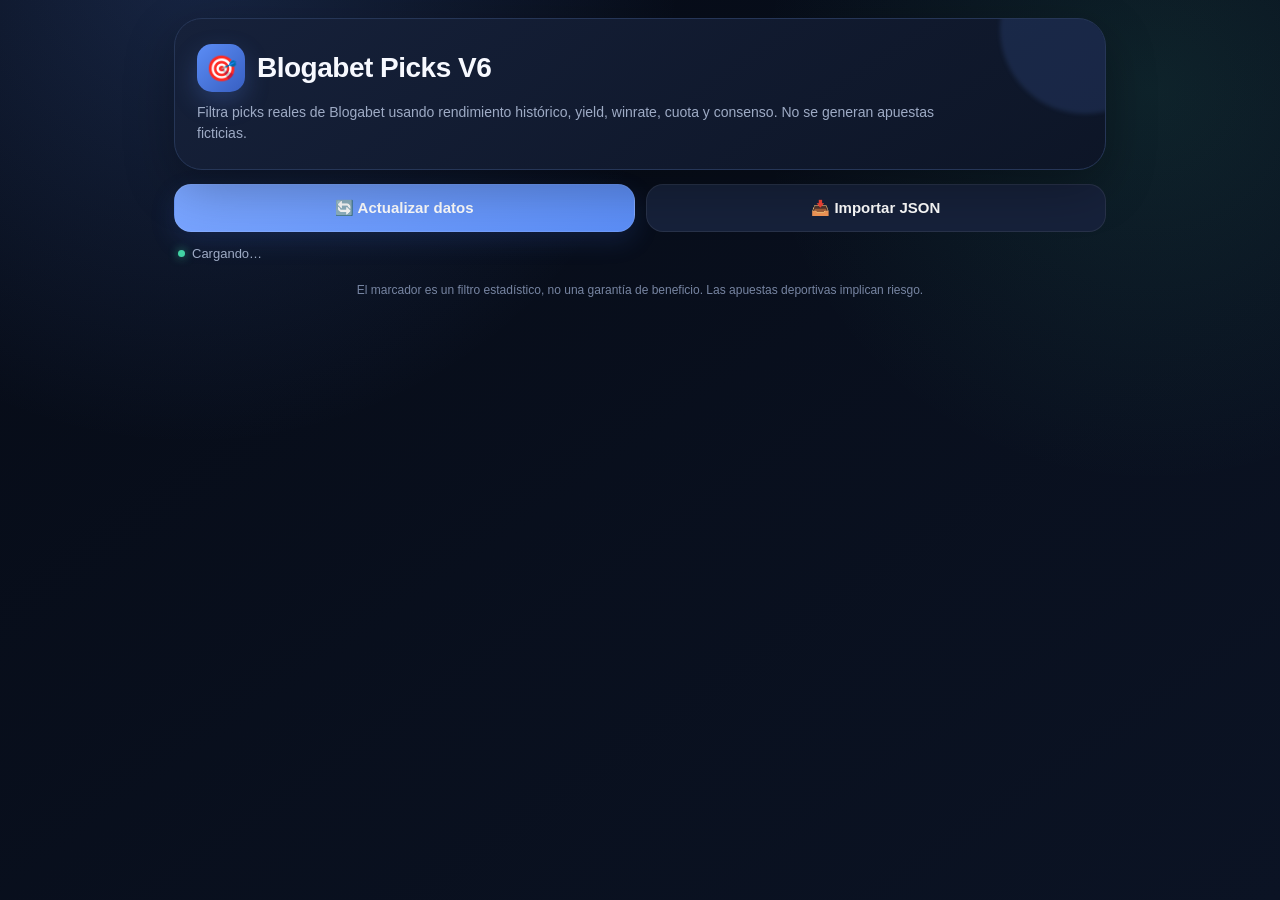
==== index_interfaz_mejorada.html @ e92dabb8 "Add files via upload" ====
<!doctype html>
<html lang="es">
<head>
<meta charset="utf-8">
<meta name="viewport" content="width=device-width,initial-scale=1,viewport-fit=cover">
<meta name="theme-color" content="#0a1020">
<link rel="manifest" href="manifest.json">
<title>Blogabet Picks V6</title>
<style>
:root{
  --bg:#060b16;--bg2:#0b1324;--card:#111a2d;--card2:#16213a;
  --border:#263657;--text:#f7f9ff;--muted:#9eabc5;
  --blue:#5b8df6;--blue2:#7aa5ff;--good:#42d3a4;--gold:#f5c451;
  --danger:#ff6b7a;--shadow:0 18px 50px rgba(0,0,0,.28);
}
*{box-sizing:border-box}
html{scroll-behavior:smooth}
body{
  margin:0;min-height:100vh;color:var(--text);
  background:
    radial-gradient(circle at 15% -5%,rgba(91,141,246,.20),transparent 34%),
    radial-gradient(circle at 90% 10%,rgba(66,211,164,.10),transparent 28%),
    linear-gradient(145deg,var(--bg),var(--bg2));
  font-family:-apple-system,BlinkMacSystemFont,"Segoe UI",Roboto,Arial,sans-serif;
}
.wrap{max-width:960px;margin:auto;padding:18px 14px 48px}
.hero{
  position:relative;overflow:hidden;padding:25px 22px;
  border:1px solid var(--border);border-radius:28px;
  background:linear-gradient(145deg,rgba(22,33,58,.96),rgba(13,21,39,.96));
  box-shadow:var(--shadow);
}
.hero:after{
  content:"";position:absolute;width:170px;height:170px;border-radius:50%;
  right:-65px;top:-75px;background:rgba(91,141,246,.14);filter:blur(2px)
}
.brand{display:flex;align-items:center;gap:12px;margin-bottom:8px}
.logo{
  width:48px;height:48px;display:grid;place-items:center;border-radius:15px;
  background:linear-gradient(135deg,var(--blue),#385fc1);
  font-size:25px;box-shadow:0 10px 25px rgba(91,141,246,.25)
}
.hero h1{font-size:28px;line-height:1.1;margin:0;font-weight:850;letter-spacing:-.5px}
.hero p{color:var(--muted);line-height:1.5;margin:10px 0 0;max-width:760px;font-size:14px}
.buttons{display:grid;grid-template-columns:1fr 1fr;gap:11px;margin:14px 0}
.btn{
  border:1px solid rgba(255,255,255,.08);background:linear-gradient(135deg,var(--blue2),var(--blue));
  color:white;border-radius:17px;padding:14px 16px;font-size:15px;font-weight:800;
  box-shadow:0 9px 25px rgba(55,100,205,.18);cursor:pointer;
}
.btn.alt{background:var(--card2);box-shadow:none}
.btn:active{transform:translateY(1px)}
.status{
  display:flex;align-items:center;gap:7px;color:var(--muted);font-size:13px;
  margin:13px 4px 8px
}
.status:before{
  content:"";width:7px;height:7px;border-radius:50%;background:var(--good);
  box-shadow:0 0 10px rgba(66,211,164,.7)
}
#content{display:block}
.pick{
  position:relative;overflow:hidden;padding:18px;margin:11px 0;
  border:1px solid var(--border);border-radius:22px;
  background:linear-gradient(145deg,rgba(17,26,45,.98),rgba(13,21,37,.98));
  box-shadow:0 10px 30px rgba(0,0,0,.16);
  transition:transform .18s ease,border-color .18s ease,box-shadow .18s ease
}
.pick:hover{transform:translateY(-2px);border-color:#38527f;box-shadow:0 15px 35px rgba(0,0,0,.22)}
.pick:first-child{border-color:rgba(91,141,246,.55);box-shadow:0 12px 35px rgba(47,84,170,.18)}
.top{display:flex;justify-content:space-between;align-items:center;gap:10px;color:var(--muted);font-size:12px;text-transform:uppercase;letter-spacing:.35px}
.score{
  background:linear-gradient(135deg,#314a7b,#26385f);border:1px solid #415b8e;
  border-radius:999px;padding:6px 10px;color:#fff;font-weight:850;font-size:12px
}
.match{font-size:18px;font-weight:850;margin:12px 0 7px;line-height:1.25}
.selection{
  display:inline-block;font-size:20px;font-weight:900;line-height:1.2;
  color:#fff;background:rgba(91,141,246,.10);border:1px solid rgba(91,141,246,.22);
  border-radius:13px;padding:9px 12px;margin:3px 0
}
.meta{color:var(--muted);font-size:12px;margin-top:9px;line-height:1.45}
.empty,.panel{
  padding:23px;margin-top:15px;border:1px solid var(--border);
  border-radius:22px;background:var(--card);box-shadow:var(--shadow)
}
.empty{text-align:center}
.note{color:#7785a2;font-size:12px;line-height:1.5;text-align:center;margin:20px auto 0;max-width:720px}
@media(max-width:600px){
  .wrap{padding:12px 11px 38px}
  .hero{padding:21px 17px;border-radius:24px}
  .hero h1{font-size:24px}
  .logo{width:43px;height:43px;font-size:22px}
  .buttons{grid-template-columns:1fr}
  .btn{padding:14px}
  .pick{padding:16px;border-radius:19px}
  .match{font-size:17px}
  .selection{font-size:18px}
}
</style>
</head>
<body>
<main class="wrap">
<section class="hero">
<div class="brand"><div class="logo">🎯</div><h1>Blogabet Picks V6</h1></div>
<p>Filtra picks reales de Blogabet usando rendimiento histórico, yield, winrate, cuota y consenso. No se generan apuestas ficticias.</p>
</section>
<div class="buttons">
<button class="btn" id="refresh">🔄 Actualizar datos</button>
<button class="btn alt" id="import">📥 Importar JSON</button>
<input id="file" type="file" accept="application/json" hidden>
</div>
<div class="status" id="status">Cargando…</div>
<section id="content"></section>
<p class="note">El marcador es un filtro estadístico, no una garantía de beneficio. Las apuestas deportivas implican riesgo.</p>
</main>
<script src="app_3_corregido.js"></script>
</body>
</html>
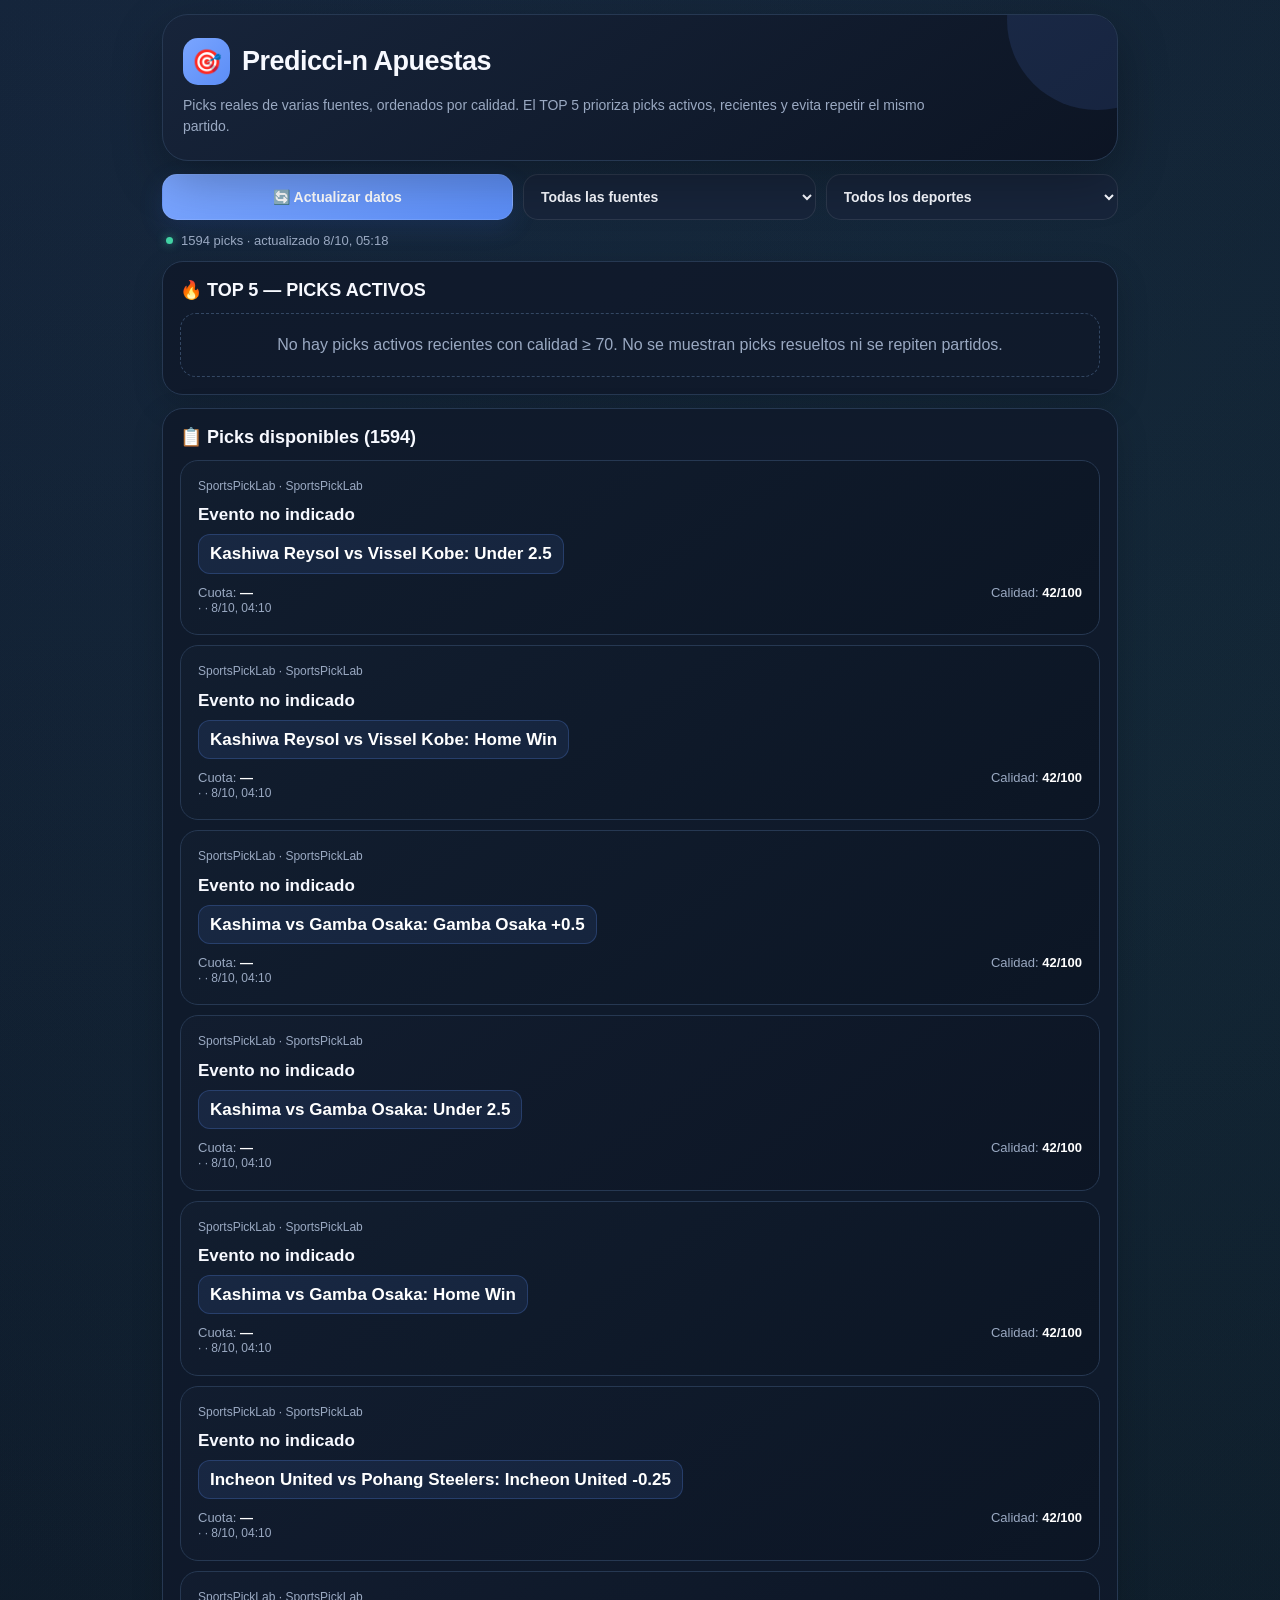
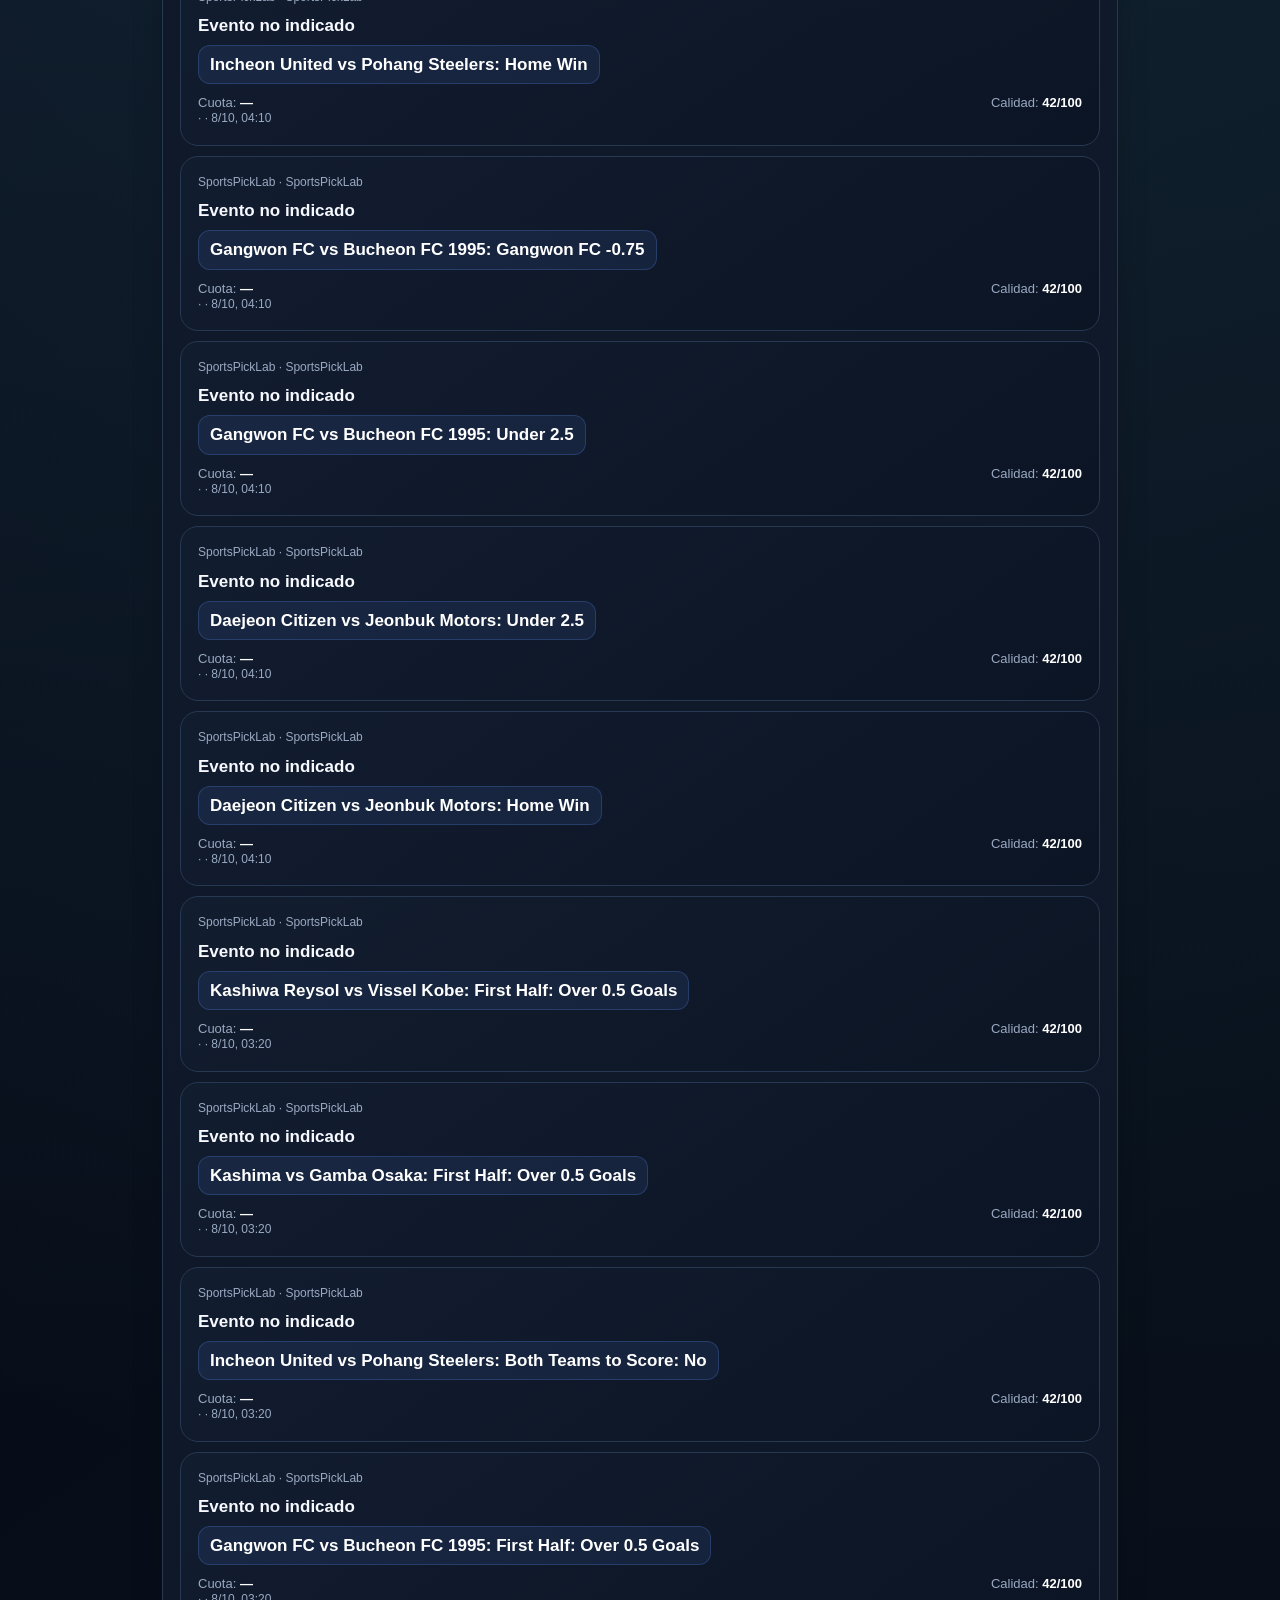
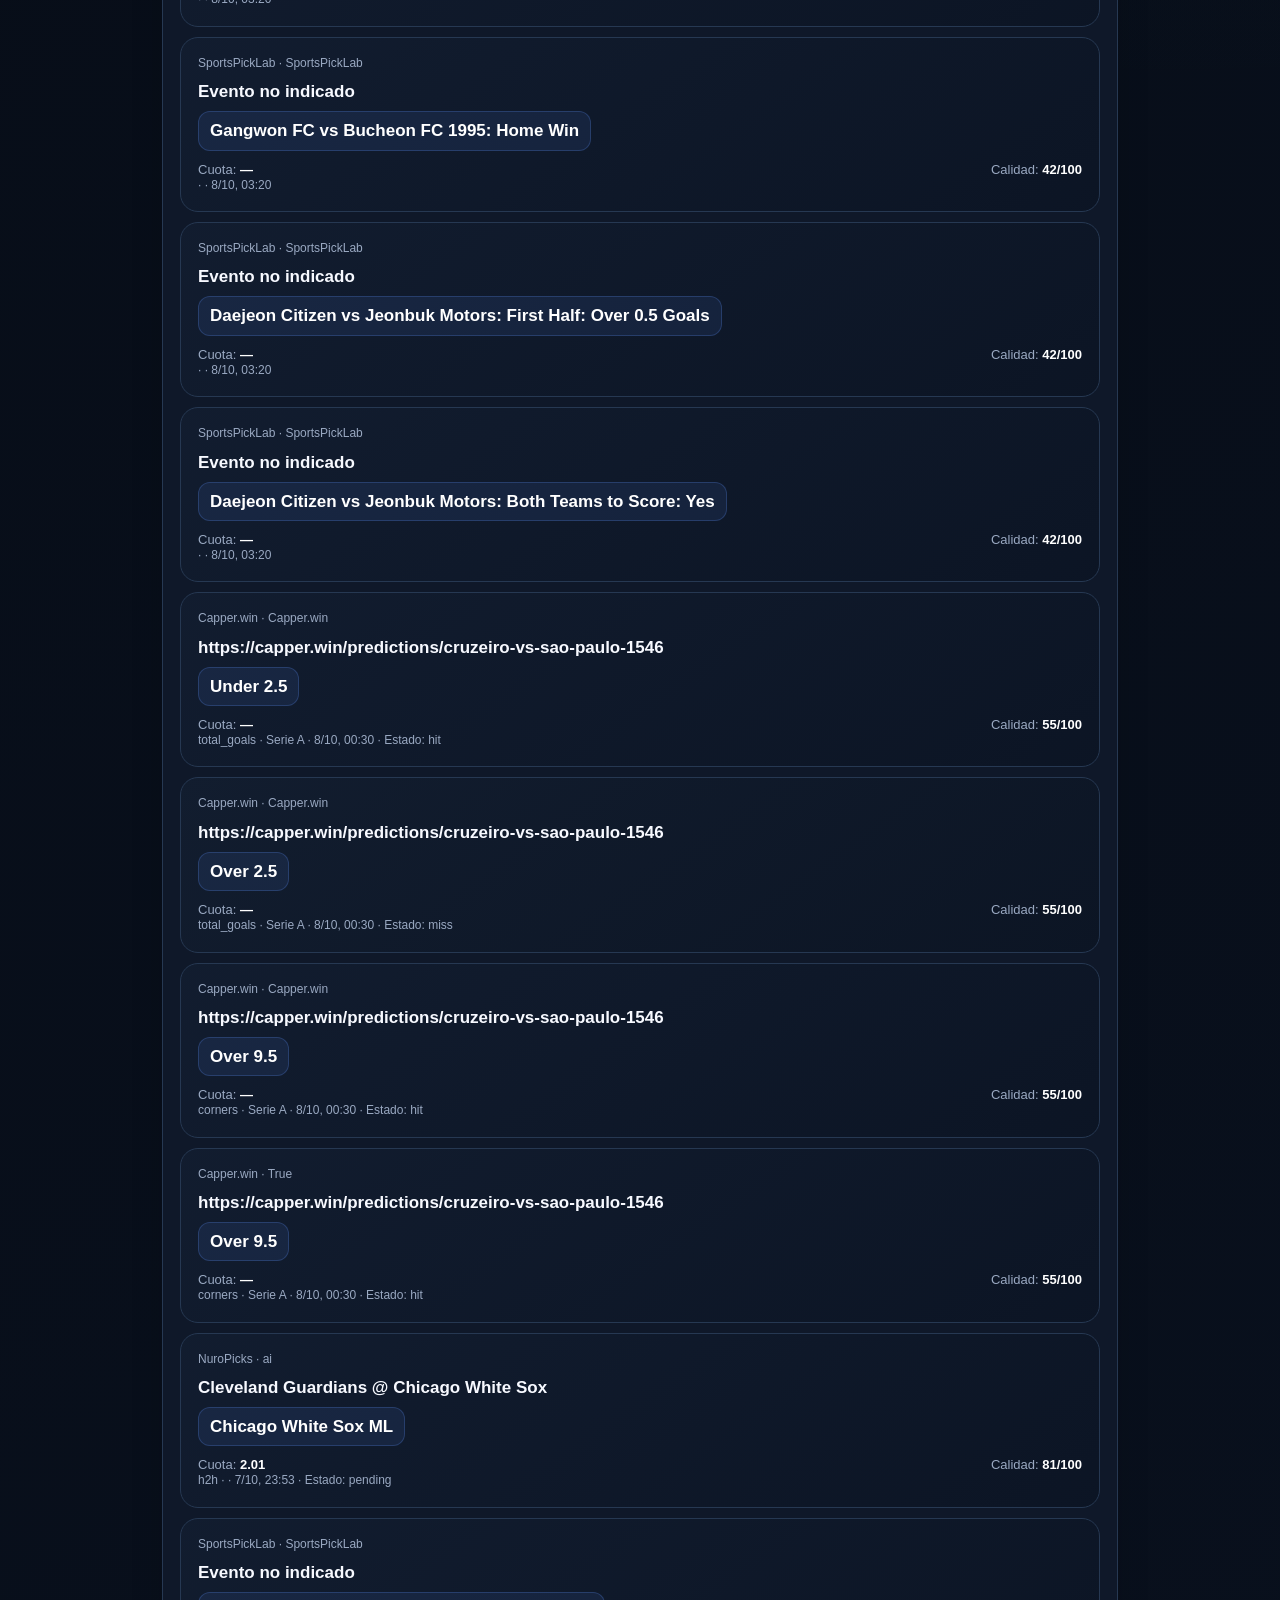
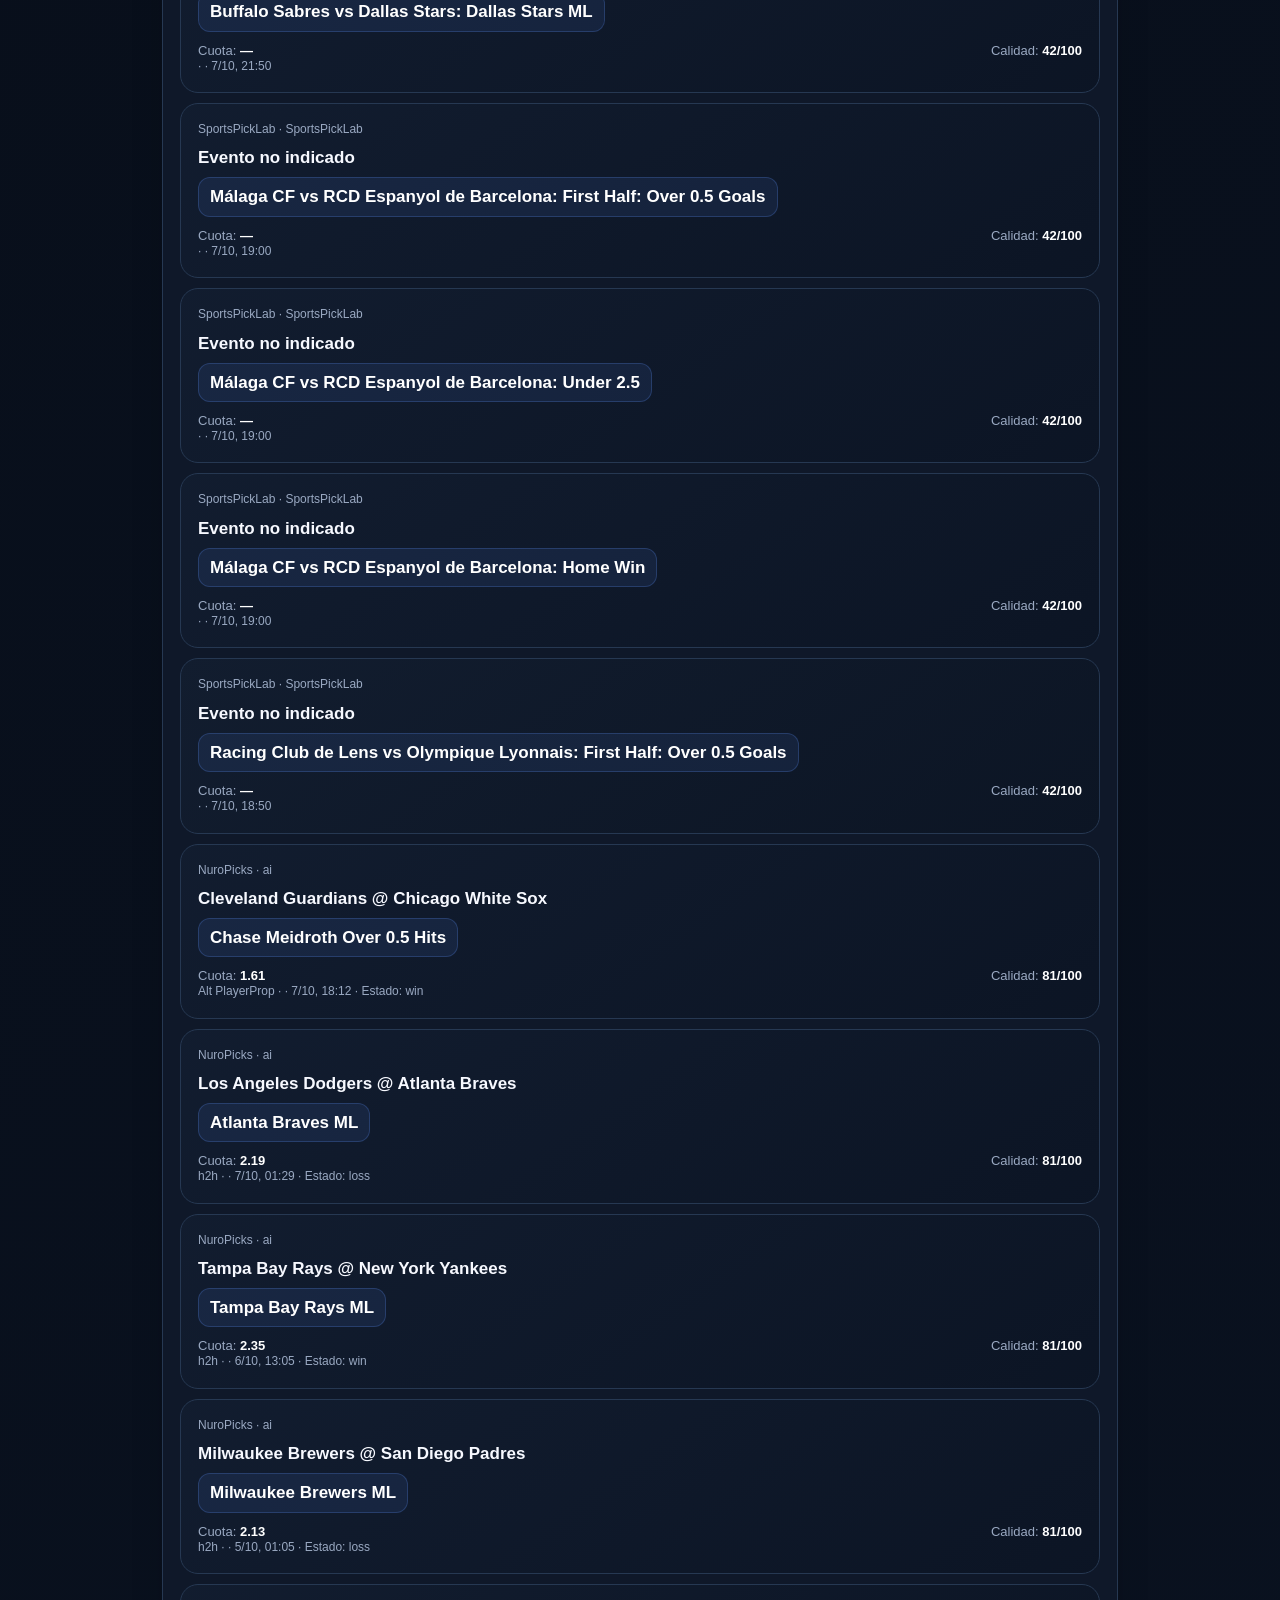
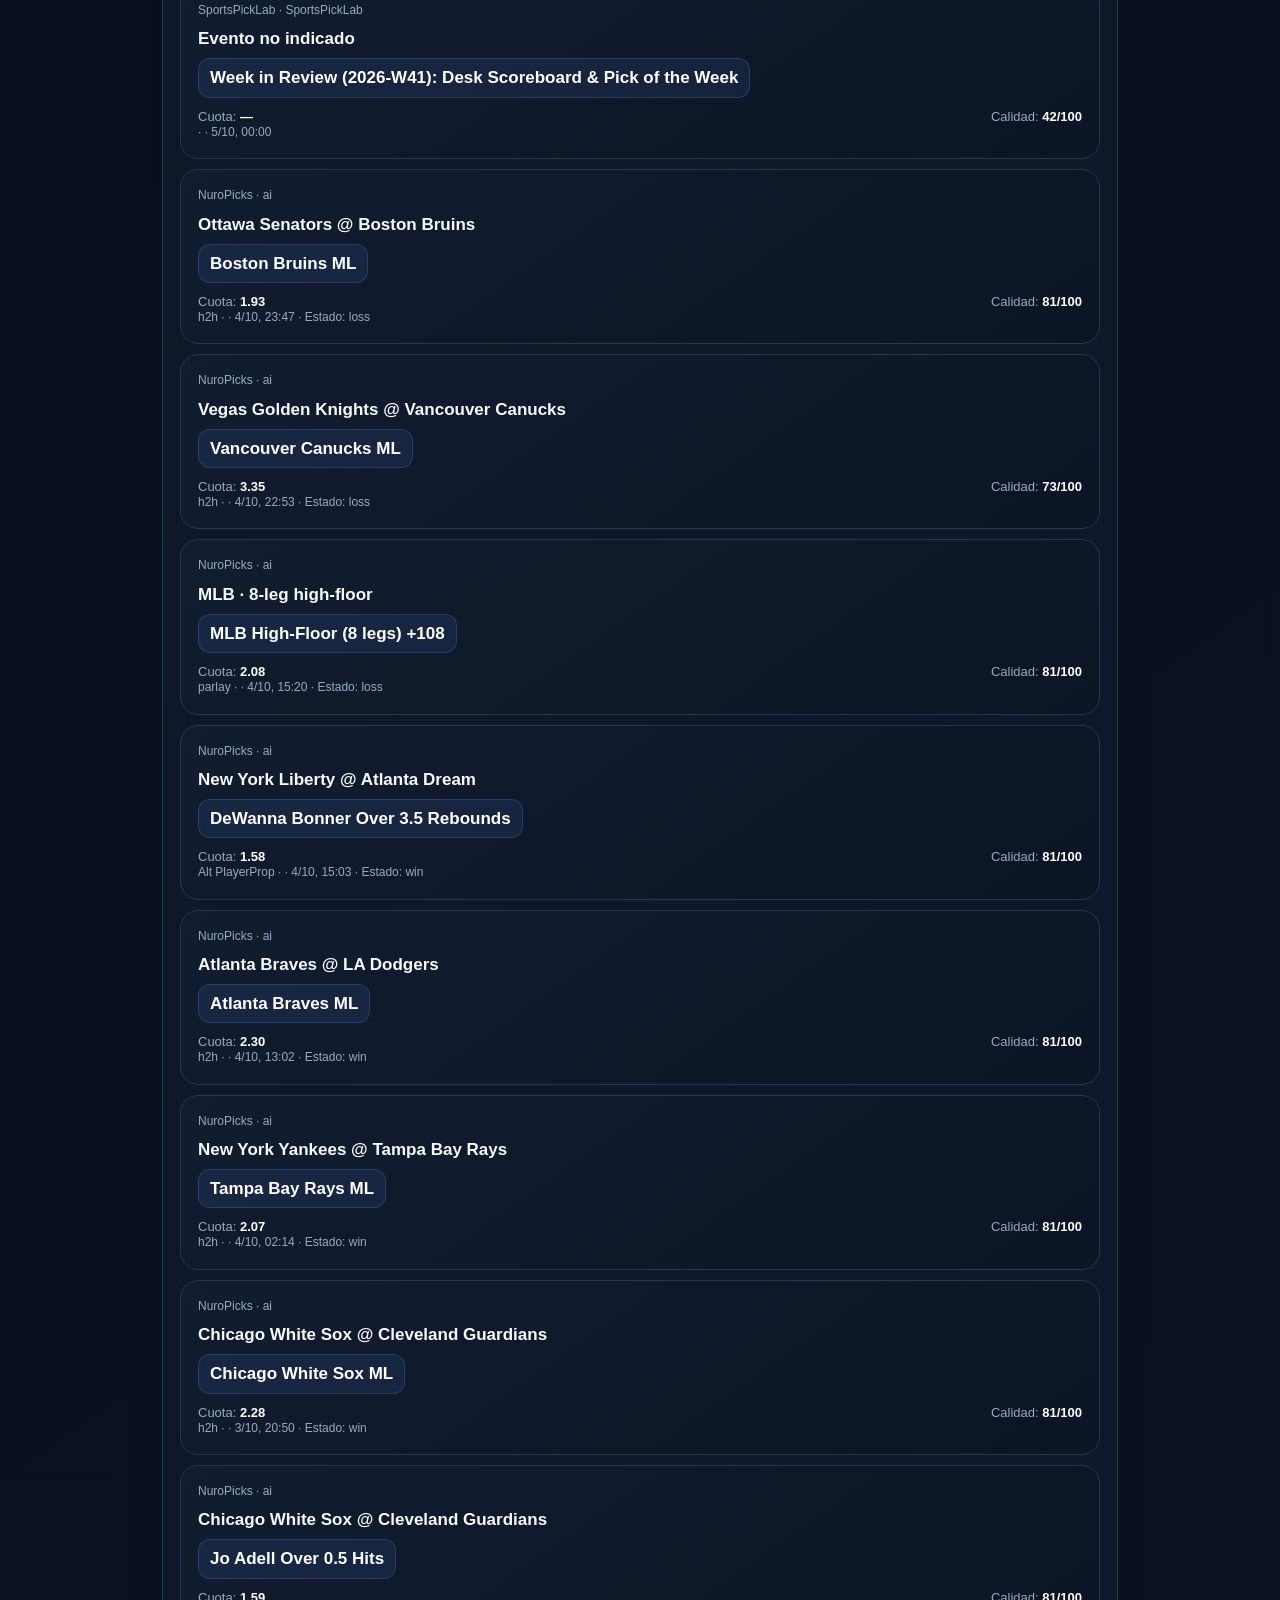
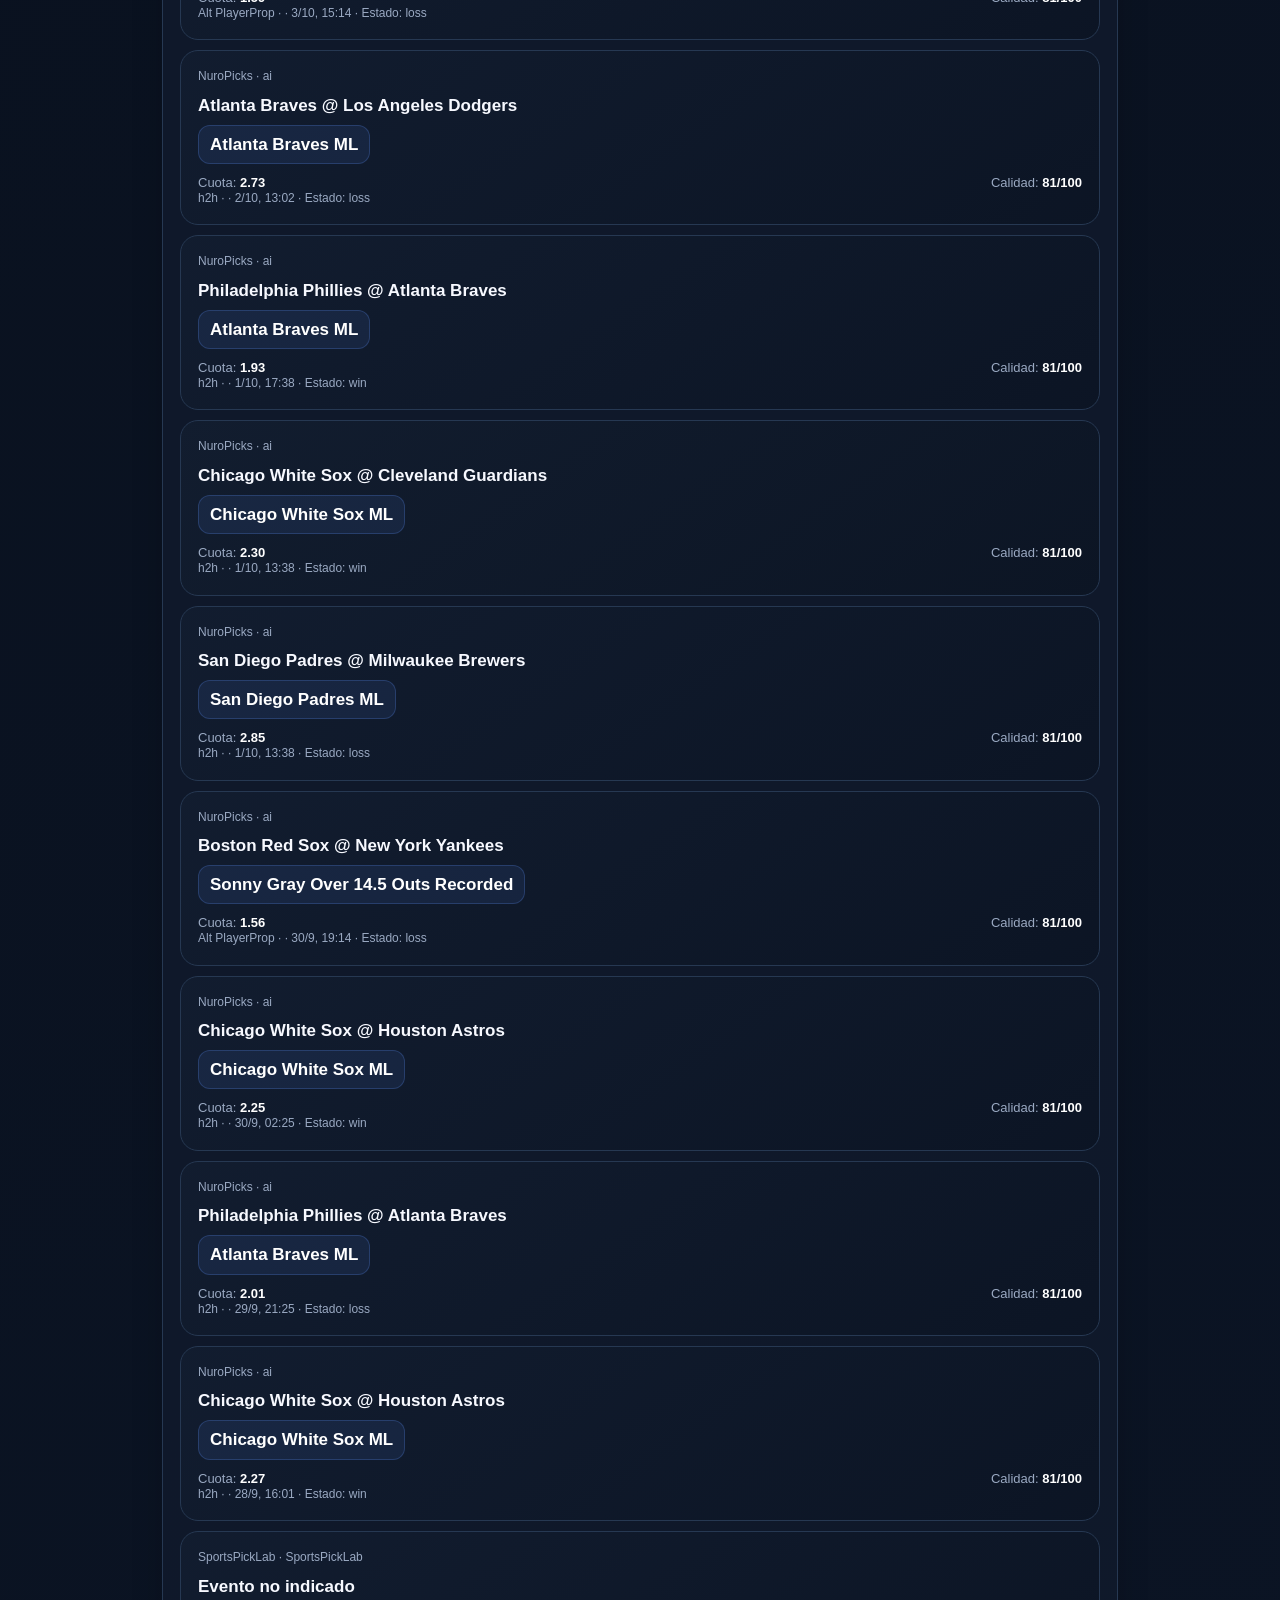
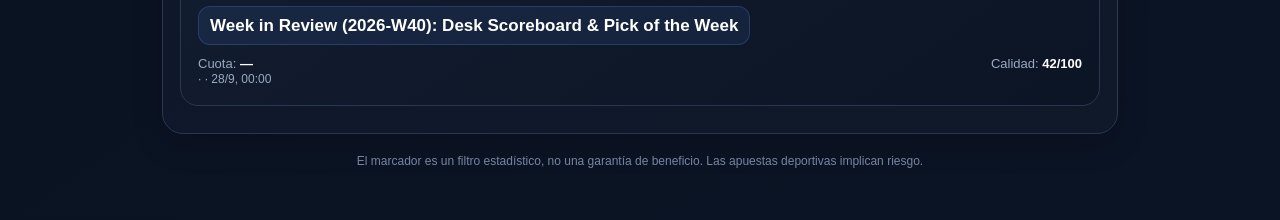
==== commit bfebc7fb: "Add files via upload" ====
--- a/index_interfaz_mejorada.html
+++ b/index_interfaz_mejorada.html
@@ -3,117 +3,47 @@
 <head>
 <meta charset="utf-8">
 <meta name="viewport" content="width=device-width,initial-scale=1,viewport-fit=cover">
-<meta name="theme-color" content="#0a1020">
+<meta name="theme-color" content="#08111f">
 <link rel="manifest" href="manifest.json">
-<title>Blogabet Picks V6</title>
+<title>Predicci-n Apuestas</title>
 <style>
-:root{
-  --bg:#060b16;--bg2:#0b1324;--card:#111a2d;--card2:#16213a;
-  --border:#263657;--text:#f7f9ff;--muted:#9eabc5;
-  --blue:#5b8df6;--blue2:#7aa5ff;--good:#42d3a4;--gold:#f5c451;
-  --danger:#ff6b7a;--shadow:0 18px 50px rgba(0,0,0,.28);
-}
-*{box-sizing:border-box}
-html{scroll-behavior:smooth}
-body{
-  margin:0;min-height:100vh;color:var(--text);
-  background:
-    radial-gradient(circle at 15% -5%,rgba(91,141,246,.20),transparent 34%),
-    radial-gradient(circle at 90% 10%,rgba(66,211,164,.10),transparent 28%),
-    linear-gradient(145deg,var(--bg),var(--bg2));
-  font-family:-apple-system,BlinkMacSystemFont,"Segoe UI",Roboto,Arial,sans-serif;
-}
-.wrap{max-width:960px;margin:auto;padding:18px 14px 48px}
-.hero{
-  position:relative;overflow:hidden;padding:25px 22px;
-  border:1px solid var(--border);border-radius:28px;
-  background:linear-gradient(145deg,rgba(22,33,58,.96),rgba(13,21,39,.96));
-  box-shadow:var(--shadow);
-}
-.hero:after{
-  content:"";position:absolute;width:170px;height:170px;border-radius:50%;
-  right:-65px;top:-75px;background:rgba(91,141,246,.14);filter:blur(2px)
-}
-.brand{display:flex;align-items:center;gap:12px;margin-bottom:8px}
-.logo{
-  width:48px;height:48px;display:grid;place-items:center;border-radius:15px;
-  background:linear-gradient(135deg,var(--blue),#385fc1);
-  font-size:25px;box-shadow:0 10px 25px rgba(91,141,246,.25)
-}
-.hero h1{font-size:28px;line-height:1.1;margin:0;font-weight:850;letter-spacing:-.5px}
-.hero p{color:var(--muted);line-height:1.5;margin:10px 0 0;max-width:760px;font-size:14px}
-.buttons{display:grid;grid-template-columns:1fr 1fr;gap:11px;margin:14px 0}
-.btn{
-  border:1px solid rgba(255,255,255,.08);background:linear-gradient(135deg,var(--blue2),var(--blue));
-  color:white;border-radius:17px;padding:14px 16px;font-size:15px;font-weight:800;
-  box-shadow:0 9px 25px rgba(55,100,205,.18);cursor:pointer;
-}
-.btn.alt{background:var(--card2);box-shadow:none}
-.btn:active{transform:translateY(1px)}
-.status{
-  display:flex;align-items:center;gap:7px;color:var(--muted);font-size:13px;
-  margin:13px 4px 8px
-}
-.status:before{
-  content:"";width:7px;height:7px;border-radius:50%;background:var(--good);
-  box-shadow:0 0 10px rgba(66,211,164,.7)
-}
-#content{display:block}
-.pick{
-  position:relative;overflow:hidden;padding:18px;margin:11px 0;
-  border:1px solid var(--border);border-radius:22px;
-  background:linear-gradient(145deg,rgba(17,26,45,.98),rgba(13,21,37,.98));
-  box-shadow:0 10px 30px rgba(0,0,0,.16);
-  transition:transform .18s ease,border-color .18s ease,box-shadow .18s ease
-}
-.pick:hover{transform:translateY(-2px);border-color:#38527f;box-shadow:0 15px 35px rgba(0,0,0,.22)}
-.pick:first-child{border-color:rgba(91,141,246,.55);box-shadow:0 12px 35px rgba(47,84,170,.18)}
-.top{display:flex;justify-content:space-between;align-items:center;gap:10px;color:var(--muted);font-size:12px;text-transform:uppercase;letter-spacing:.35px}
-.score{
-  background:linear-gradient(135deg,#314a7b,#26385f);border:1px solid #415b8e;
-  border-radius:999px;padding:6px 10px;color:#fff;font-weight:850;font-size:12px
-}
-.match{font-size:18px;font-weight:850;margin:12px 0 7px;line-height:1.25}
-.selection{
-  display:inline-block;font-size:20px;font-weight:900;line-height:1.2;
-  color:#fff;background:rgba(91,141,246,.10);border:1px solid rgba(91,141,246,.22);
-  border-radius:13px;padding:9px 12px;margin:3px 0
-}
-.meta{color:var(--muted);font-size:12px;margin-top:9px;line-height:1.45}
-.empty,.panel{
-  padding:23px;margin-top:15px;border:1px solid var(--border);
-  border-radius:22px;background:var(--card);box-shadow:var(--shadow)
-}
-.empty{text-align:center}
-.note{color:#7785a2;font-size:12px;line-height:1.5;text-align:center;margin:20px auto 0;max-width:720px}
-@media(max-width:600px){
-  .wrap{padding:12px 11px 38px}
-  .hero{padding:21px 17px;border-radius:24px}
-  .hero h1{font-size:24px}
-  .logo{width:43px;height:43px;font-size:22px}
-  .buttons{grid-template-columns:1fr}
-  .btn{padding:14px}
-  .pick{padding:16px;border-radius:19px}
-  .match{font-size:17px}
-  .selection{font-size:18px}
-}
+:root{--bg:#060b14;--bg2:#0b1424;--card:#101a2b;--card2:#17243a;--border:#263852;--text:#f7f9ff;--muted:#9aa9c2;--blue:#5b8df6;--blue2:#7aa5ff;--good:#42d3a4;--shadow:0 18px 50px rgba(0,0,0,.28)}
+*{box-sizing:border-box}html{scroll-behavior:smooth}
+body{margin:0;min-height:100vh;color:var(--text);background:radial-gradient(circle at 12% -5%,rgba(91,141,246,.18),transparent 34%),radial-gradient(circle at 92% 8%,rgba(66,211,164,.08),transparent 28%),linear-gradient(145deg,var(--bg),var(--bg2));font-family:-apple-system,BlinkMacSystemFont,"Segoe UI",Roboto,Arial,sans-serif}
+.wrap{max-width:980px;margin:auto;padding:14px 12px 50px}
+.hero{position:relative;overflow:hidden;padding:23px 20px;border:1px solid var(--border);border-radius:26px;background:linear-gradient(145deg,rgba(23,36,58,.97),rgba(12,20,35,.97));box-shadow:var(--shadow)}
+.hero:after{content:"";position:absolute;width:180px;height:180px;border-radius:50%;right:-70px;top:-85px;background:rgba(91,141,246,.13)}
+.brand{display:flex;align-items:center;gap:12px;position:relative;z-index:1}.logo{width:47px;height:47px;display:grid;place-items:center;border-radius:15px;background:linear-gradient(135deg,var(--blue2),var(--blue));font-size:24px}
+.hero h1{margin:0;font-size:27px;letter-spacing:-.5px}.hero p{position:relative;z-index:1;color:var(--muted);line-height:1.5;margin:10px 0 0;font-size:14px;max-width:760px}
+.toolbar{display:grid;grid-template-columns:1.2fr 1fr 1fr;gap:10px;margin:13px 0}
+.btn,.select{width:100%;min-height:46px;border:1px solid rgba(255,255,255,.09);border-radius:15px;padding:11px 13px;font-size:14px;font-weight:750;color:#fff;background:var(--card2)}
+.btn{cursor:pointer;background:linear-gradient(135deg,var(--blue2),var(--blue));box-shadow:0 8px 24px rgba(55,100,205,.16)}.select{font-weight:600;color:var(--text)}
+.status{display:flex;align-items:center;gap:8px;color:var(--muted);font-size:13px;margin:10px 4px 12px}.status:before{content:"";width:7px;height:7px;flex:none;border-radius:50%;background:var(--good);box-shadow:0 0 10px rgba(66,211,164,.65)}
+.panel{padding:17px;margin:13px 0;border:1px solid var(--border);border-radius:21px;background:rgba(16,26,43,.92);box-shadow:0 10px 32px rgba(0,0,0,.16)}.panel h2{margin:0 0 12px;font-size:18px}
+.card{position:relative;overflow:hidden;padding:17px;margin:10px 0;border:1px solid var(--border);border-radius:18px;background:linear-gradient(145deg,rgba(18,29,47,.98),rgba(12,21,36,.98));transition:transform .16s ease,border-color .16s ease,box-shadow .16s ease}
+.card:hover{transform:translateY(-2px);border-color:#38527f;box-shadow:0 13px 30px rgba(0,0,0,.2)}.topCard{border-color:rgba(91,141,246,.45)}
+.meta{color:var(--muted);font-size:12px;line-height:1.45}.match{font-size:17px;font-weight:850;margin:9px 0 8px;line-height:1.3}
+.selection{display:inline-block;font-size:17px;font-weight:900;line-height:1.25;color:#fff;background:rgba(91,141,246,.10);border:1px solid rgba(91,141,246,.24);border-radius:12px;padding:8px 11px}
+.row{display:flex;justify-content:space-between;gap:12px;margin-top:11px;font-size:13px;color:var(--muted)}.row b{color:#fff}
+.empty{padding:22px;text-align:center;color:var(--muted);border:1px dashed #334763;border-radius:16px}.note{color:#7785a2;font-size:12px;line-height:1.5;text-align:center;margin:18px auto 0;max-width:760px}
+@media(max-width:650px){.wrap{padding:11px 10px 38px}.hero{padding:20px 16px;border-radius:23px}.hero h1{font-size:23px}.toolbar{grid-template-columns:1fr 1fr}.toolbar .btn{grid-column:1/-1}.card{padding:15px}.match{font-size:16px}.selection{font-size:16px}.row{flex-wrap:wrap}}
 </style>
 </head>
 <body>
 <main class="wrap">
-<section class="hero">
-<div class="brand"><div class="logo">🎯</div><h1>Blogabet Picks V6</h1></div>
-<p>Filtra picks reales de Blogabet usando rendimiento histórico, yield, winrate, cuota y consenso. No se generan apuestas ficticias.</p>
-</section>
-<div class="buttons">
+<section class="hero"><div class="brand"><div class="logo">🎯</div><h1>Predicci-n Apuestas</h1></div><p>Picks reales de varias fuentes, ordenados por calidad. El TOP 5 prioriza picks activos, recientes y evita repetir el mismo partido.</p></section>
+<div class="toolbar">
 <button class="btn" id="refresh">🔄 Actualizar datos</button>
-<button class="btn alt" id="import">📥 Importar JSON</button>
+<select class="select" id="source" aria-label="Filtrar por fuente"><option value="all">Todas las fuentes</option></select>
+<select class="select" id="sport" aria-label="Filtrar por deporte">
+<option value="all">Todos los deportes</option><option value="football">⚽ Fútbol</option><option value="basketball">🏀 Baloncesto</option><option value="tennis">🎾 Tenis</option><option value="baseball">⚾ Béisbol</option><option value="hockey">🏒 Hockey</option><option value="american_football">🏈 NFL</option><option value="boxing">🥊 Boxeo</option><option value="mma">🥋 MMA</option><option value="motorsport">🏎️ Motor</option><option value="rugby">🏉 Rugby</option><option value="handball">🤾 Balonmano</option><option value="other">Otros</option>
+</select></div>
 <input id="file" type="file" accept="application/json" hidden>
-</div>
 <div class="status" id="status">Cargando…</div>
-<section id="content"></section>
+<section class="panel" id="top"></section>
+<section class="panel" id="list"></section>
 <p class="note">El marcador es un filtro estadístico, no una garantía de beneficio. Las apuestas deportivas implican riesgo.</p>
 </main>
 <script src="app_3_corregido.js"></script>
 </body>
-</html>
+</html>
